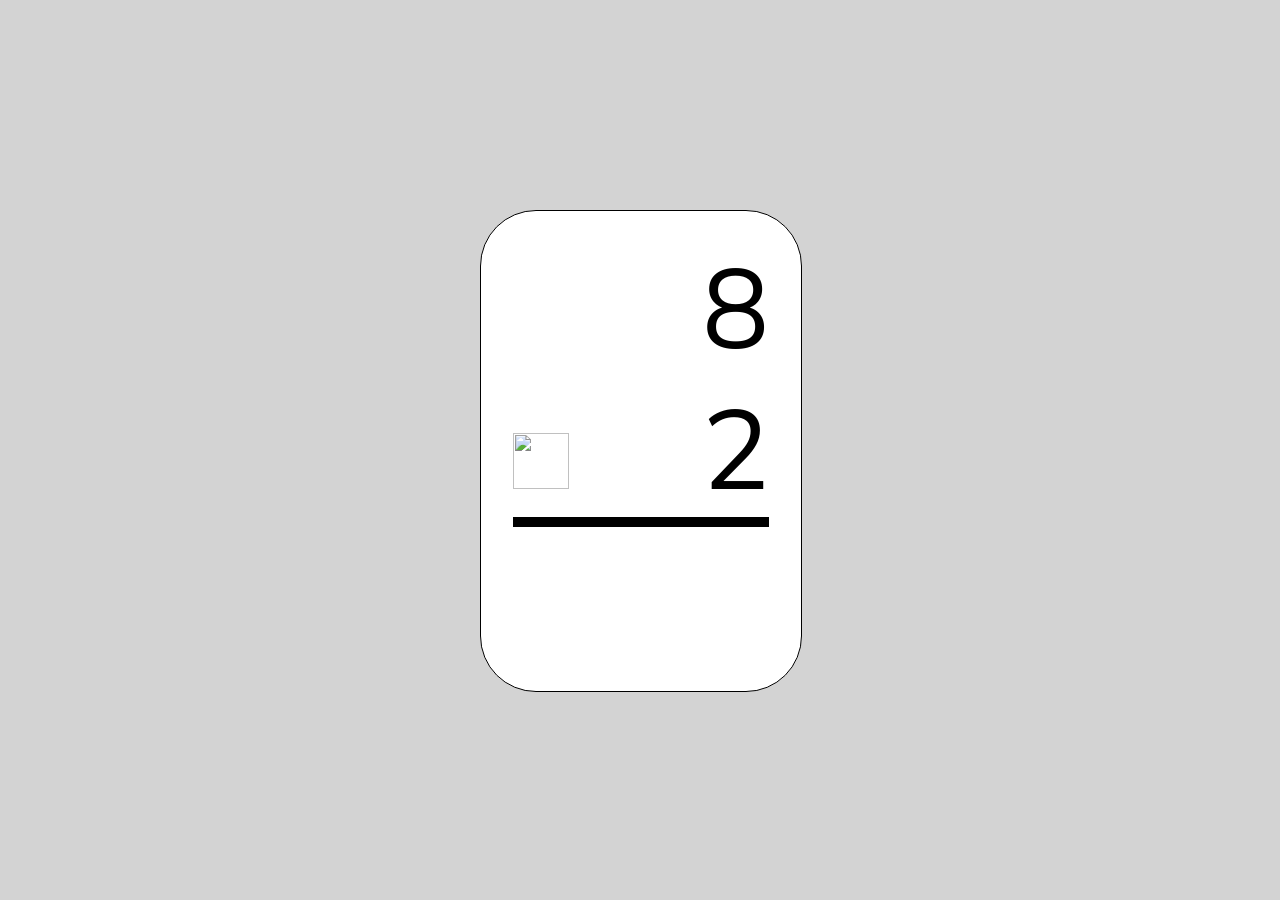
==== addition-flash-cards.html @ 21c90bbc "adjusting styling" ====
<html>
<head>
  <meta name="viewport" content="width=device-width, initial-scale=1">
  <link rel="icon" type="image/png" href="favicon/favicon-32x32.png">
  <link rel="stylesheet" href="global-style.css">
  <style>
    html, body {
      user-select: none;
    }

    #content {
      display: flex;
      align-items: center;
      justify-content: center;
      width: 100%;
      height: 100%;
    }

    /* The flip card container - set the width and height to whatever you want. We have added the border property to demonstrate that the flip itself goes out of the box on hover (remove perspective if you don't want the 3D effect */
    #flip-card {
      width: 20em;
      height: 30em;
      perspective: 1000px; /* Remove this if you don't want the 3D effect */
    }

    /* This container is needed to position the front and back side */
    #flip-card-inner {
      position: relative;
      width: 100%;
      height: 100%;
      transition: transform 0.8s;
      transform-style: preserve-3d;
    }

    /* Do an horizontal flip when you move the mouse over the flip box container */
    #flip-card.flipped #flip-card-inner {
      transform: rotateY(-180deg);
    }

    /* Position the front and back side */
    #card-front, #card-back {
      position: absolute;
      width: 100%;
      height: 100%;
      -webkit-backface-visibility: hidden; /* Safari */
      backface-visibility: hidden;
      border: solid thin black;
      border-radius: 0.5em;
      background-color: white;

      font-size: 7em;
      display: flex;
      flex-direction: column;
      align-items: center;
      justify-content: center;
    }

    #card-front > *, #card-back > * {
      width: 80%;
      display: flex;
      justify-content: flex-end;
      align-items: center;
    }

    #card-front .middle, #card-back .middle {
      display: flex;
      border-bottom: solid 0.05em black;
    }

    #card-front .middle .plus, #card-back .middle .plus {
      flex-grow: 1;
      display: flex;
      align-items: flex-end;
      height: 100%;
      margin-bottom: 0.5em;
    }

    #card-front .middle .plus img, #card-back .middle .plus img {
      width: 0.5em;
      height: 0.5em;
    }

    #card-front .bottom, #card-back .bottom {
      border-top: solid 0.05em black;
    }

    /* Style the back side */
    #card-back {
      transform: rotateY(-180deg);
    }
  </style>
</head>
<body>
  <script>
    function newCard() {
      window.first = Math.floor(Math.random() * 10);
      window.second = Math.floor(Math.random() * 10);
      window.sum = first + second;

      document.querySelector('#card-front .top').innerText = window.first;
      document.querySelector('#card-front .middle .number').innerText = window.second;
    }

    function flipCard() {
      document.querySelector('#card-back .top').innerText = window.first;
      document.querySelector('#card-back .middle .number').innerText = window.second;
      document.querySelector('#card-back .bottom').innerText = window.sum;

      document.getElementById('flip-card').classList.toggle('flipped');

      if (!document.getElementById('flip-card').classList.contains('flipped')) {
        newCard();
      }
    }

    window.addEventListener('click', ({ screenX }) => {
      flipCard();
    });

    window.addEventListener('keydown', ({ keyCode }) => {
      if (keyCode !== 32) return;
      flipCard();
    });

    window.addEventListener('load', () => {
      newCard();
    });
  </script>

  <div id="content">
    <div id="flip-card">
      <div id="flip-card-inner">
        <div id="card-front">
          <div class="top"></div>
          <div class="middle">
            <div class="plus">
              <img src="https://raw.githubusercontent.com/FortAwesome/Font-Awesome/master/svgs/solid/plus.svg">
            </div>
            <div class="number"></div>
          </div>
          <div class="bottom">&nbsp;</div>
        </div>

        <div id="card-back">
          <div class="top"></div>
          <div class="middle">
            <div class="plus">
              <img src="https://raw.githubusercontent.com/FortAwesome/Font-Awesome/master/svgs/solid/plus.svg">
            </div>
            <div class="number"></div>
          </div>
          <div class="bottom"></div>
        </div>
      </div>
    </div>
  </div>
</body>
</html>
---- global-style.css ----
@import url('https://fonts.googleapis.com/css?family=Muli');

html, body {
  margin: 0;
  font-family: 'Muli', sans-serif;
  width: 100%;
  height: 100%;
  background-color: lightgray;
}
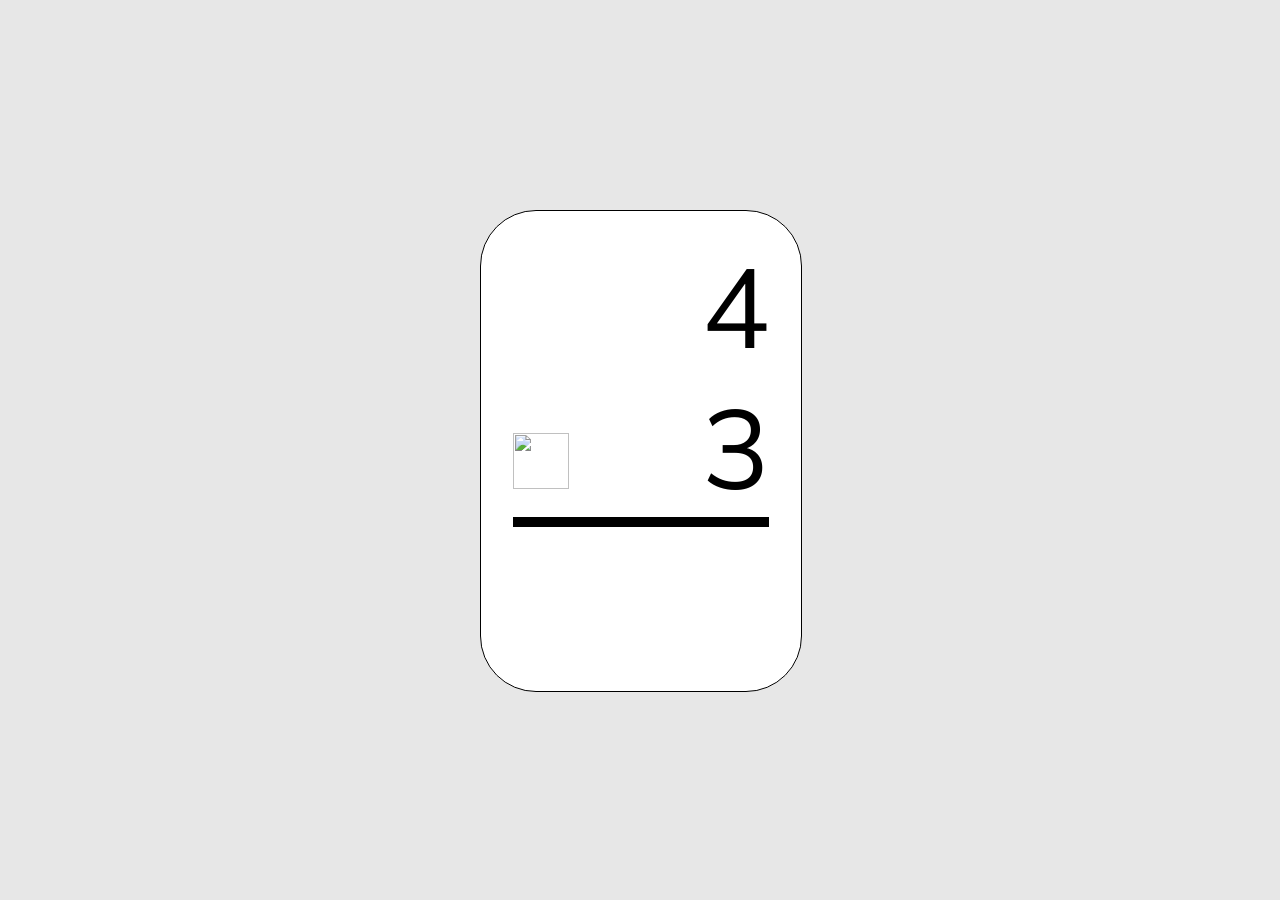
==== commit 845b3bb3: "using global js to create comment elements" ====
--- a/addition-flash-cards.html
+++ b/addition-flash-cards.html
@@ -1,8 +1,6 @@
 <html>
 <head>
-  <meta name="viewport" content="width=device-width, initial-scale=1">
-  <link rel="icon" type="image/png" href="favicon/favicon-32x32.png">
-  <link rel="stylesheet" href="global-style.css">
+  <script src="js/global.js"></script>
   <style>
     html, body {
       user-select: none;
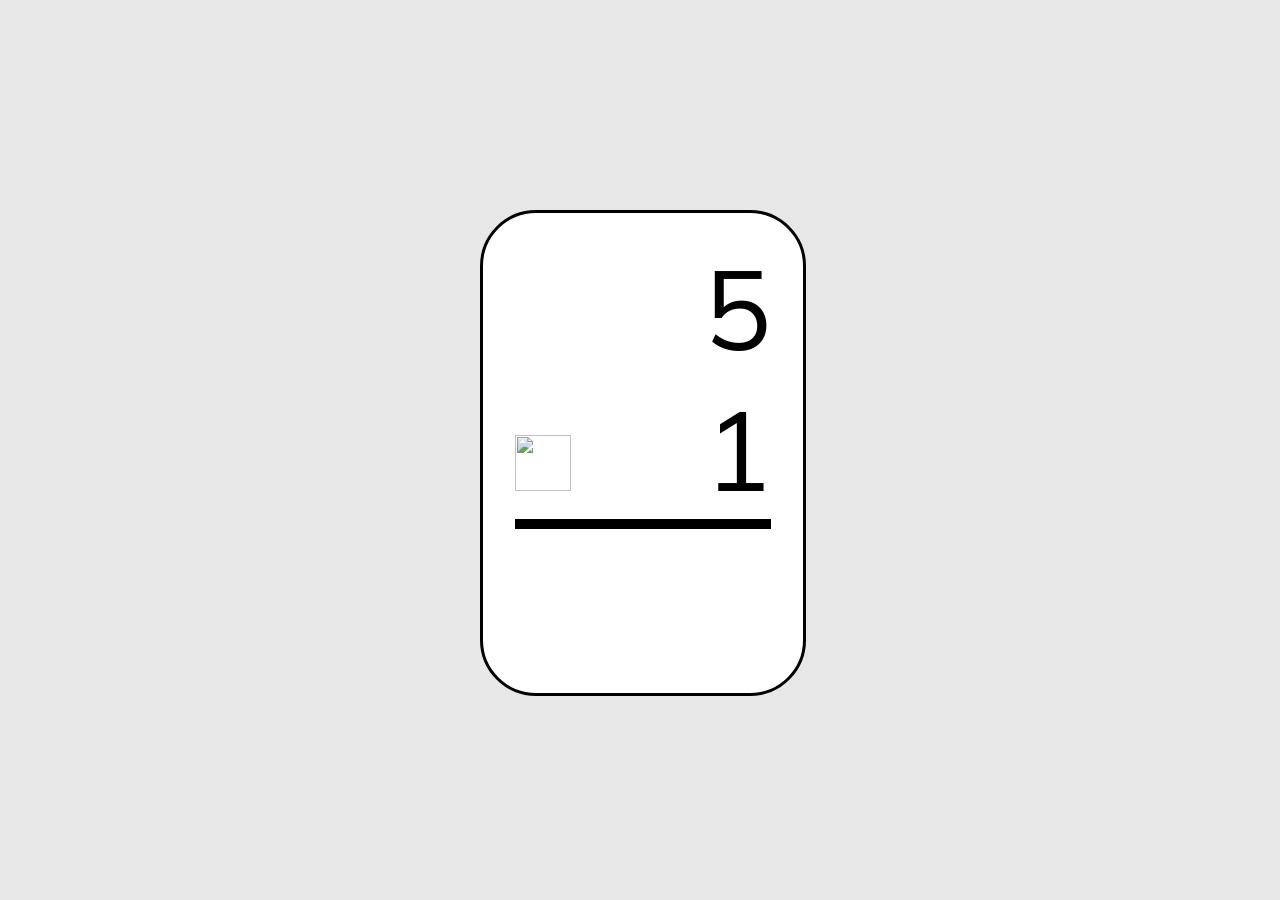
==== commit 135e66df: "pulled out flash card styling" ====
--- a/addition-flash-cards.html
+++ b/addition-flash-cards.html
@@ -1,92 +1,7 @@
 <html>
 <head>
   <script src="js/global.js"></script>
-  <style>
-    html, body {
-      user-select: none;
-    }
-
-    #content {
-      display: flex;
-      align-items: center;
-      justify-content: center;
-      width: 100%;
-      height: 100%;
-    }
-
-    /* The flip card container - set the width and height to whatever you want. We have added the border property to demonstrate that the flip itself goes out of the box on hover (remove perspective if you don't want the 3D effect */
-    #flip-card {
-      width: 20em;
-      height: 30em;
-      perspective: 1000px; /* Remove this if you don't want the 3D effect */
-    }
-
-    /* This container is needed to position the front and back side */
-    #flip-card-inner {
-      position: relative;
-      width: 100%;
-      height: 100%;
-      transition: transform 0.8s;
-      transform-style: preserve-3d;
-    }
-
-    /* Do an horizontal flip when you move the mouse over the flip box container */
-    #flip-card.flipped #flip-card-inner {
-      transform: rotateY(-180deg);
-    }
-
-    /* Position the front and back side */
-    #card-front, #card-back {
-      position: absolute;
-      width: 100%;
-      height: 100%;
-      -webkit-backface-visibility: hidden; /* Safari */
-      backface-visibility: hidden;
-      border: solid thin black;
-      border-radius: 0.5em;
-      background-color: white;
-
-      font-size: 7em;
-      display: flex;
-      flex-direction: column;
-      align-items: center;
-      justify-content: center;
-    }
-
-    #card-front > *, #card-back > * {
-      width: 80%;
-      display: flex;
-      justify-content: flex-end;
-      align-items: center;
-    }
-
-    #card-front .middle, #card-back .middle {
-      display: flex;
-      border-bottom: solid 0.05em black;
-    }
-
-    #card-front .middle .plus, #card-back .middle .plus {
-      flex-grow: 1;
-      display: flex;
-      align-items: flex-end;
-      height: 100%;
-      margin-bottom: 0.5em;
-    }
-
-    #card-front .middle .plus img, #card-back .middle .plus img {
-      width: 0.5em;
-      height: 0.5em;
-    }
-
-    #card-front .bottom, #card-back .bottom {
-      border-top: solid 0.05em black;
-    }
-
-    /* Style the back side */
-    #card-back {
-      transform: rotateY(-180deg);
-    }
-  </style>
+  <link rel="stylesheet" href="css/flash-cards.css">
 </head>
 <body>
   <script>
@@ -131,7 +46,7 @@
         <div id="card-front">
           <div class="top"></div>
           <div class="middle">
-            <div class="plus">
+            <div class="operator">
               <img src="https://raw.githubusercontent.com/FortAwesome/Font-Awesome/master/svgs/solid/plus.svg">
             </div>
             <div class="number"></div>
@@ -142,7 +57,7 @@
         <div id="card-back">
           <div class="top"></div>
           <div class="middle">
-            <div class="plus">
+            <div class="operator">
               <img src="https://raw.githubusercontent.com/FortAwesome/Font-Awesome/master/svgs/solid/plus.svg">
             </div>
             <div class="number"></div>
--- a/css/flash-cards.css
+++ b/css/flash-cards.css
@@ -0,0 +1,85 @@
+html, body {
+  user-select: none;
+}
+
+#content {
+  display: flex;
+  align-items: center;
+  justify-content: center;
+  width: 100%;
+  height: 100%;
+}
+
+/* The flip card container - set the width and height to whatever you want. We have added the border property to demonstrate that the flip itself goes out of the box on hover (remove perspective if you don't want the 3D effect */
+#flip-card {
+  width: 20em;
+  height: 30em;
+  perspective: 1000px; /* Remove this if you don't want the 3D effect */
+}
+
+/* This container is needed to position the front and back side */
+#flip-card-inner {
+  position: relative;
+  width: 100%;
+  height: 100%;
+  transition: transform 0.8s;
+  transform-style: preserve-3d;
+}
+
+/* Do an horizontal flip when you move the mouse over the flip box container */
+#flip-card.flipped #flip-card-inner {
+  transform: rotateY(-180deg);
+}
+
+/* Position the front and back side */
+#card-front, #card-back {
+  position: absolute;
+  width: 100%;
+  height: 100%;
+  -webkit-backface-visibility: hidden; /* Safari */
+  backface-visibility: hidden;
+  border: solid 0.25vw black;
+  border-radius: 0.5em;
+  background-color: white;
+
+  font-size: 7em;
+  display: flex;
+  flex-direction: column;
+  align-items: center;
+  justify-content: center;
+}
+
+#card-front > *, #card-back > * {
+  width: 80%;
+  display: flex;
+  justify-content: flex-end;
+  align-items: center;
+}
+
+
+  #card-front .middle, #card-back .middle {
+    display: flex;
+    border-bottom: solid 0.05em black;
+  }
+
+  #card-front .middle .operator, #card-back .middle .operator {
+    flex-grow: 1;
+    display: flex;
+    align-items: flex-end;
+    height: 100%;
+    margin-bottom: 0.5em;
+  }
+
+  #card-front .middle .operator img, #card-back .middle .operator img {
+    width: 0.5em;
+    height: 0.5em;
+  }
+
+  #card-front .bottom, #card-back .bottom {
+    border-top: solid 0.05em black;
+  }
+
+  /* Style the back side */
+  #card-back {
+    transform: rotateY(-180deg);
+  }
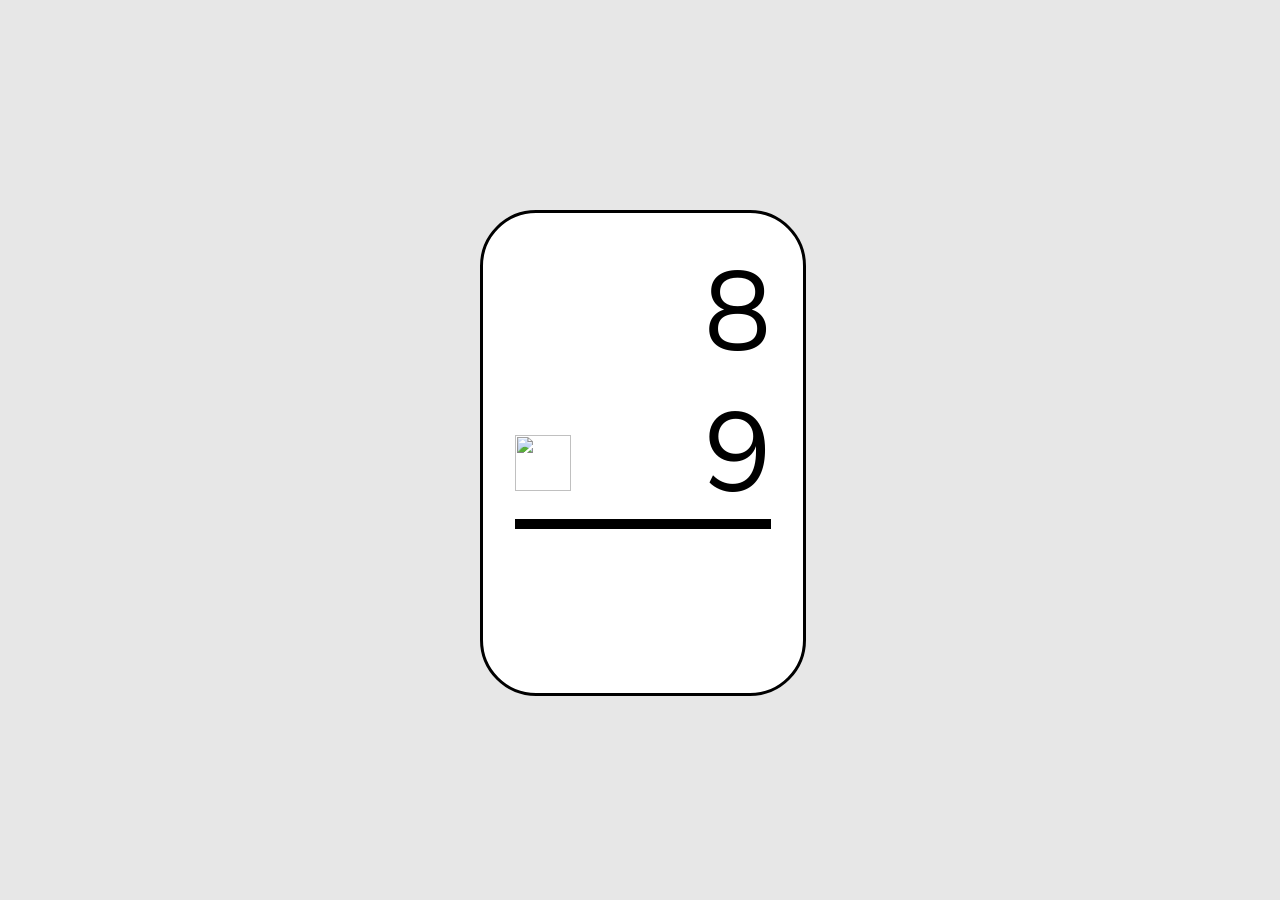
==== commit c9f156ab: "pulling out flash card js" ====
--- a/addition-flash-cards.html
+++ b/addition-flash-cards.html
@@ -1,43 +1,16 @@
 <html>
 <head>
   <script src="js/global.js"></script>
+  <script src="js/flash-cards.js"></script>
   <link rel="stylesheet" href="css/flash-cards.css">
 </head>
 <body>
   <script>
-    function newCard() {
+    function newValues() {
       window.first = Math.floor(Math.random() * 10);
       window.second = Math.floor(Math.random() * 10);
-      window.sum = first + second;
-
-      document.querySelector('#card-front .top').innerText = window.first;
-      document.querySelector('#card-front .middle .number').innerText = window.second;
+      window.result = first + second;
     }
-
-    function flipCard() {
-      document.querySelector('#card-back .top').innerText = window.first;
-      document.querySelector('#card-back .middle .number').innerText = window.second;
-      document.querySelector('#card-back .bottom').innerText = window.sum;
-
-      document.getElementById('flip-card').classList.toggle('flipped');
-
-      if (!document.getElementById('flip-card').classList.contains('flipped')) {
-        newCard();
-      }
-    }
-
-    window.addEventListener('click', ({ screenX }) => {
-      flipCard();
-    });
-
-    window.addEventListener('keydown', ({ keyCode }) => {
-      if (keyCode !== 32) return;
-      flipCard();
-    });
-
-    window.addEventListener('load', () => {
-      newCard();
-    });
   </script>
 
   <div id="content">
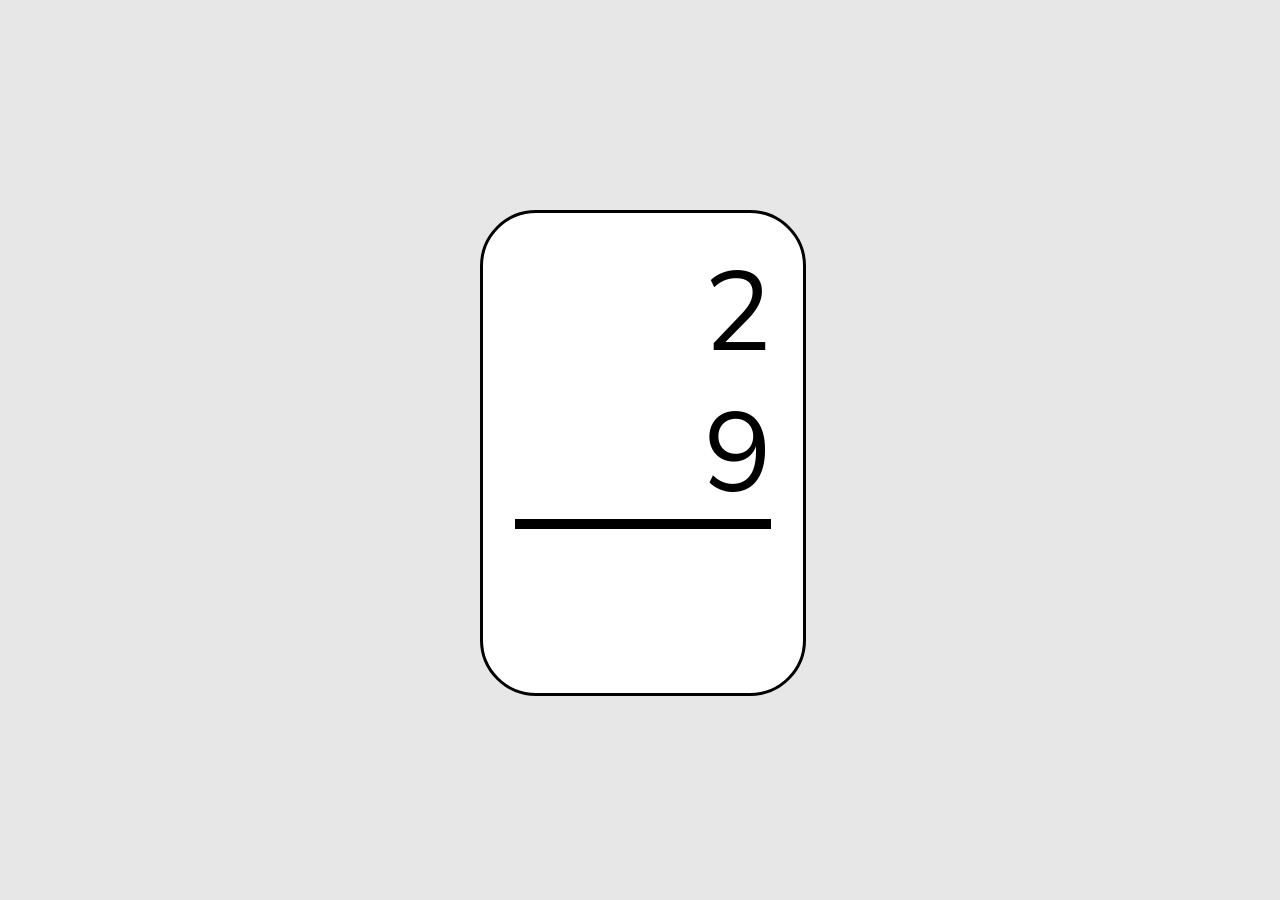
==== commit 1a085147: "flash card css icons" ====
--- a/addition-flash-cards.html
+++ b/addition-flash-cards.html
@@ -19,9 +19,7 @@
         <div id="card-front">
           <div class="top"></div>
           <div class="middle">
-            <div class="operator">
-              <img src="https://raw.githubusercontent.com/FortAwesome/Font-Awesome/master/svgs/solid/plus.svg">
-            </div>
+            <div class="operator solid-plus"></div>
             <div class="number"></div>
           </div>
           <div class="bottom">&nbsp;</div>
@@ -30,9 +28,7 @@
         <div id="card-back">
           <div class="top"></div>
           <div class="middle">
-            <div class="operator">
-              <img src="https://raw.githubusercontent.com/FortAwesome/Font-Awesome/master/svgs/solid/plus.svg">
-            </div>
+            <div class="operator solid-plus"></div>
             <div class="number"></div>
           </div>
           <div class="bottom"></div>
--- a/css/flash-cards.css
+++ b/css/flash-cards.css
@@ -56,30 +56,36 @@
   align-items: center;
 }
 
+#card-front .middle, #card-back .middle {
+  display: flex;
+  border-bottom: solid 0.05em black;
+}
 
-  #card-front .middle, #card-back .middle {
-    display: flex;
-    border-bottom: solid 0.05em black;
-  }
+#card-front .middle .operator, #card-back .middle .operator {
+  flex-grow: 1;
+  display: flex;
+  align-items: flex-end;
+  height: 100%;
+  margin-bottom: 0.5em;
+}
 
-  #card-front .middle .operator, #card-back .middle .operator {
-    flex-grow: 1;
-    display: flex;
-    align-items: flex-end;
-    height: 100%;
-    margin-bottom: 0.5em;
-  }
+#card-front .middle .operator img, #card-back .middle .operator img {
+  width: 0.5em;
+  height: 0.5em;
+}
 
-  #card-front .middle .operator img, #card-back .middle .operator img {
-    width: 0.5em;
-    height: 0.5em;
-  }
+#card-front .bottom, #card-back .bottom {
+  border-top: solid 0.05em black;
+}
 
-  #card-front .bottom, #card-back .bottom {
-    border-top: solid 0.05em black;
-  }
+/* Style the back side */
+#card-back {
+  transform: rotateY(-180deg);
+}
 
-  /* Style the back side */
-  #card-back {
-    transform: rotateY(-180deg);
-  }
+.operator {
+  background-position: left bottom;
+  background-size: 50px 50px;
+  width: 50px;
+  height: 50px;
+}
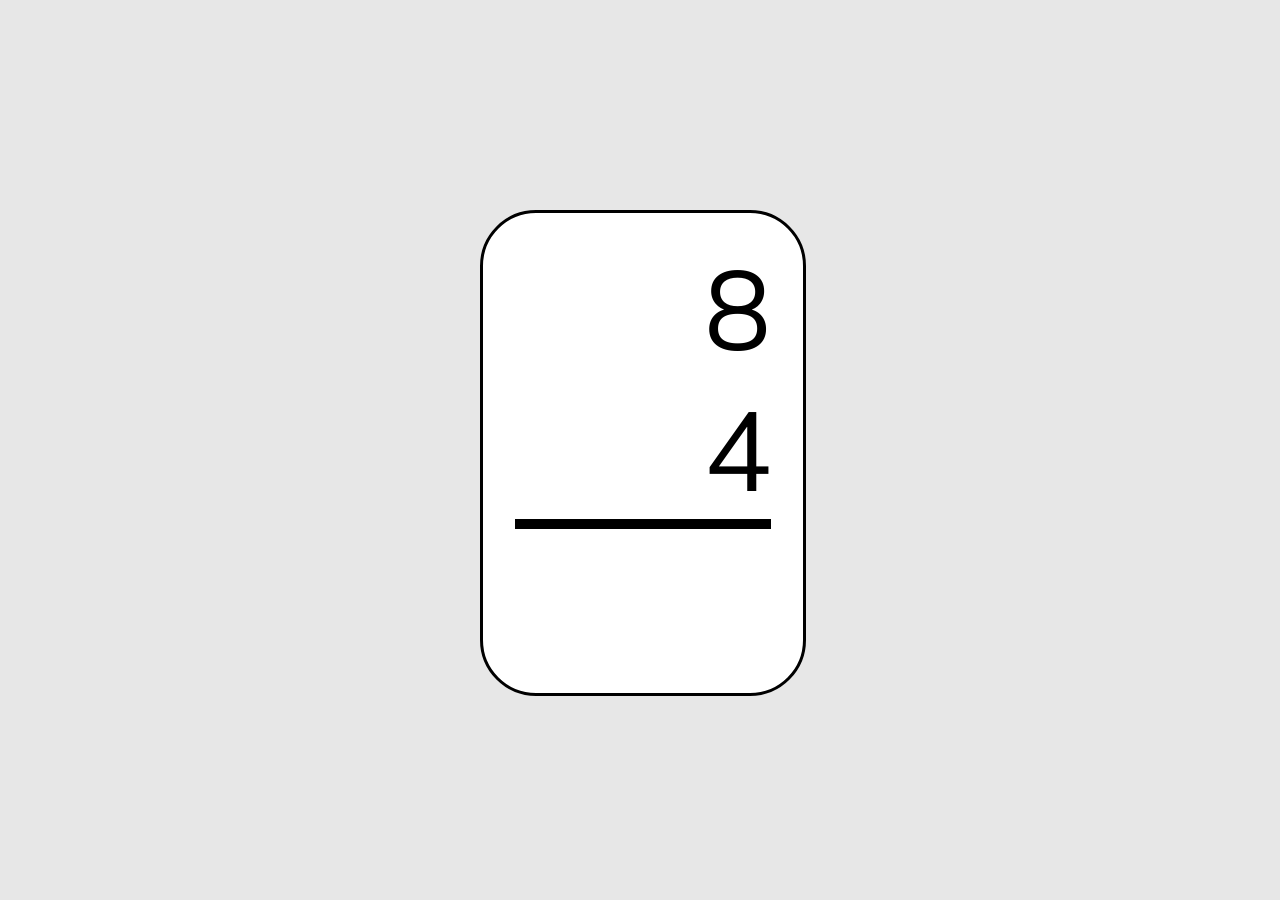
==== commit 77c5e6a3: "js create flash card layout" ====
--- a/addition-flash-cards.html
+++ b/addition-flash-cards.html
@@ -6,35 +6,13 @@
 </head>
 <body>
   <script>
+    function operatorIcon() { return 'solid-plus'; }
+
     function newValues() {
       window.first = Math.floor(Math.random() * 10);
       window.second = Math.floor(Math.random() * 10);
       window.result = first + second;
     }
   </script>
-
-  <div id="content">
-    <div id="flip-card">
-      <div id="flip-card-inner">
-        <div id="card-front">
-          <div class="top"></div>
-          <div class="middle">
-            <div class="operator solid-plus"></div>
-            <div class="number"></div>
-          </div>
-          <div class="bottom">&nbsp;</div>
-        </div>
-
-        <div id="card-back">
-          <div class="top"></div>
-          <div class="middle">
-            <div class="operator solid-plus"></div>
-            <div class="number"></div>
-          </div>
-          <div class="bottom"></div>
-        </div>
-      </div>
-    </div>
-  </div>
 </body>
 </html>
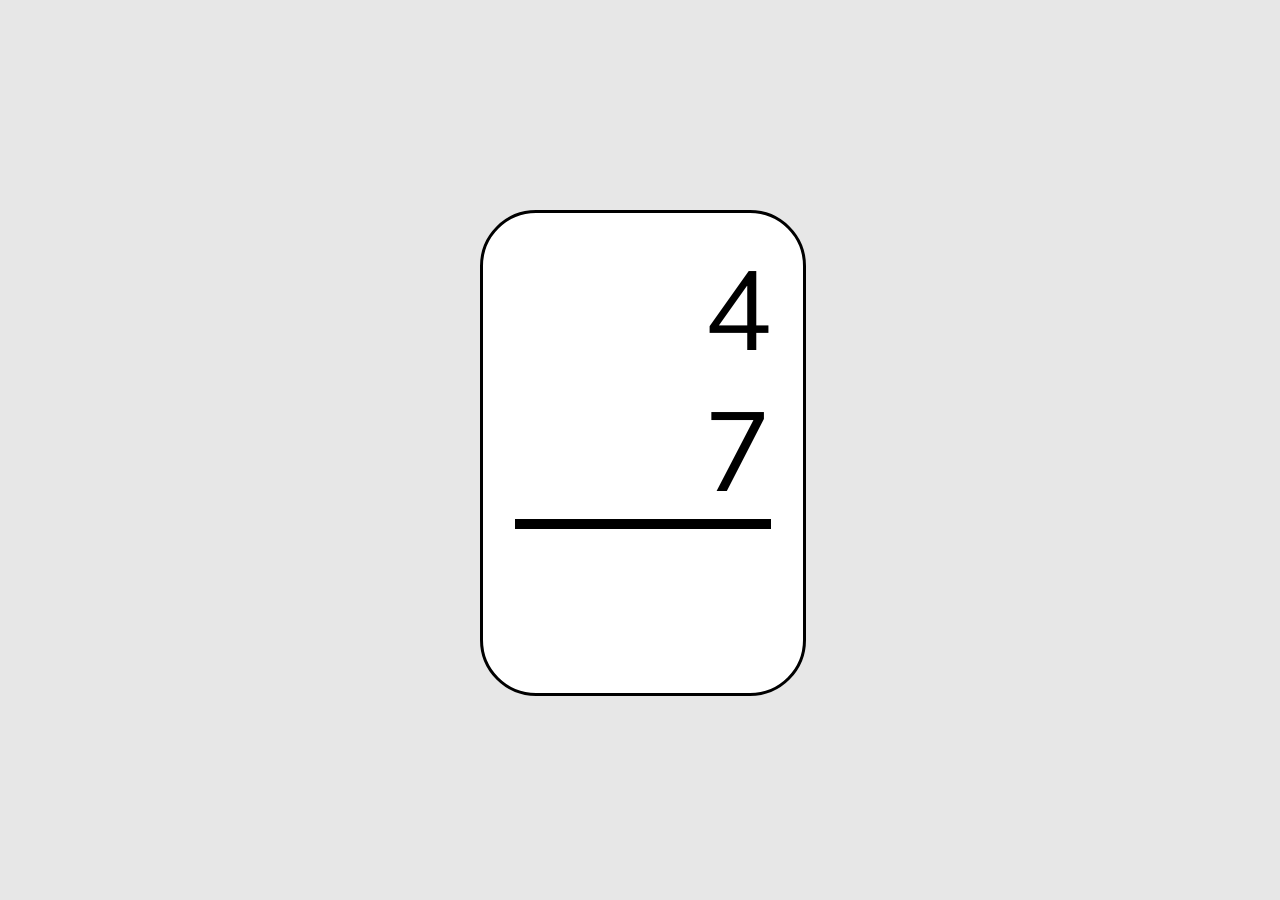
==== commit dfc8569f: "adding subtraction game" ====
--- a/addition-flash-cards.html
+++ b/addition-flash-cards.html
@@ -2,7 +2,6 @@
 <head>
   <script src="js/global.js"></script>
   <script src="js/flash-cards.js"></script>
-  <link rel="stylesheet" href="css/flash-cards.css">
 </head>
 <body>
   <script>
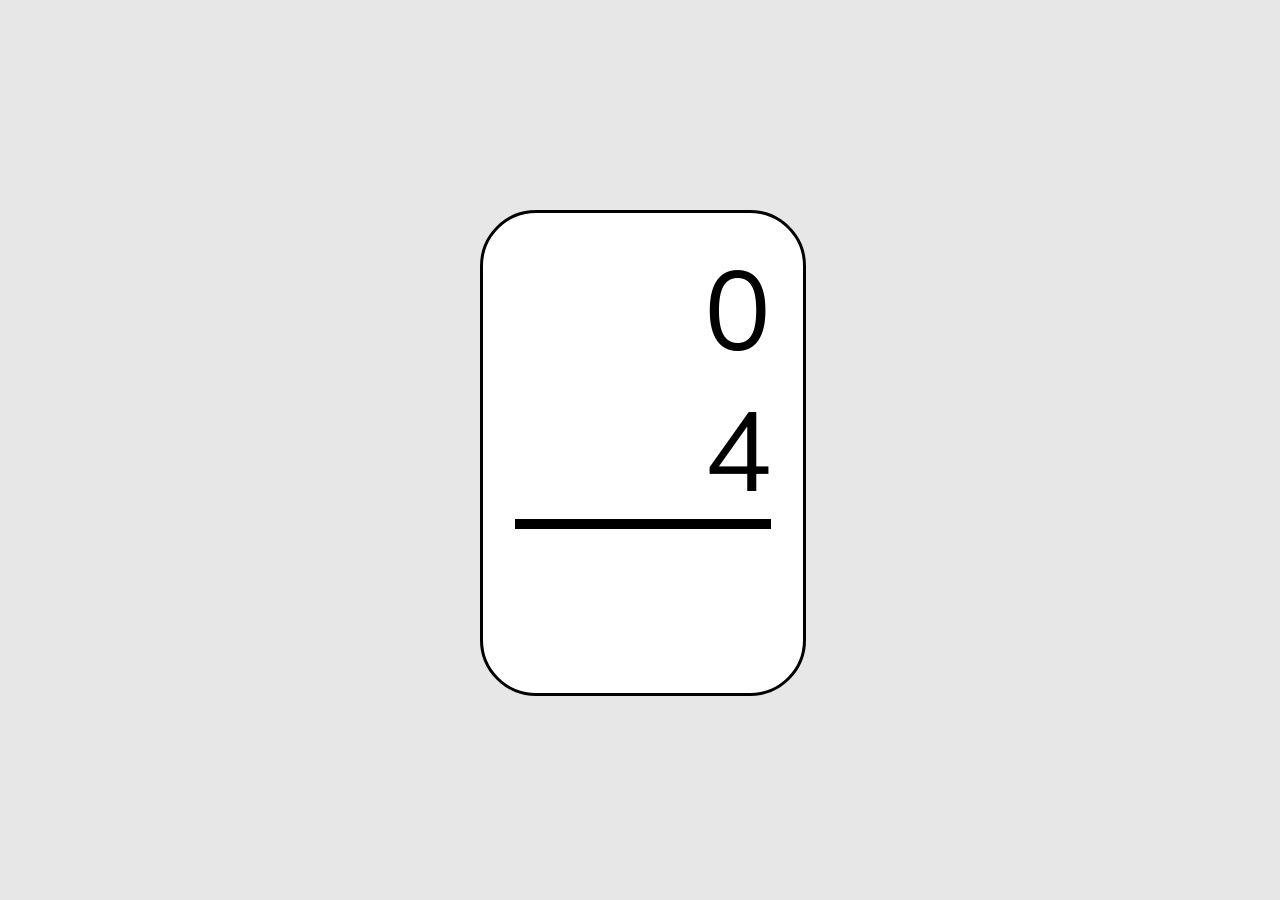
==== commit e40b76ec: "pulling out common data" ====
--- a/addition-flash-cards.html
+++ b/addition-flash-cards.html
@@ -1,17 +1,10 @@
 <html>
 <head>
   <script src="js/global.js"></script>
+  <script src="js/utils/array-shuffle.js"></script>
+  <script src="js/addition-values.js"></script>
   <script src="js/flash-cards.js"></script>
 </head>
 <body>
-  <script>
-    function operatorIcon() { return 'solid-plus'; }
-
-    function newValues() {
-      window.first = Math.floor(Math.random() * 10);
-      window.second = Math.floor(Math.random() * 10);
-      window.result = first + second;
-    }
-  </script>
 </body>
 </html>
